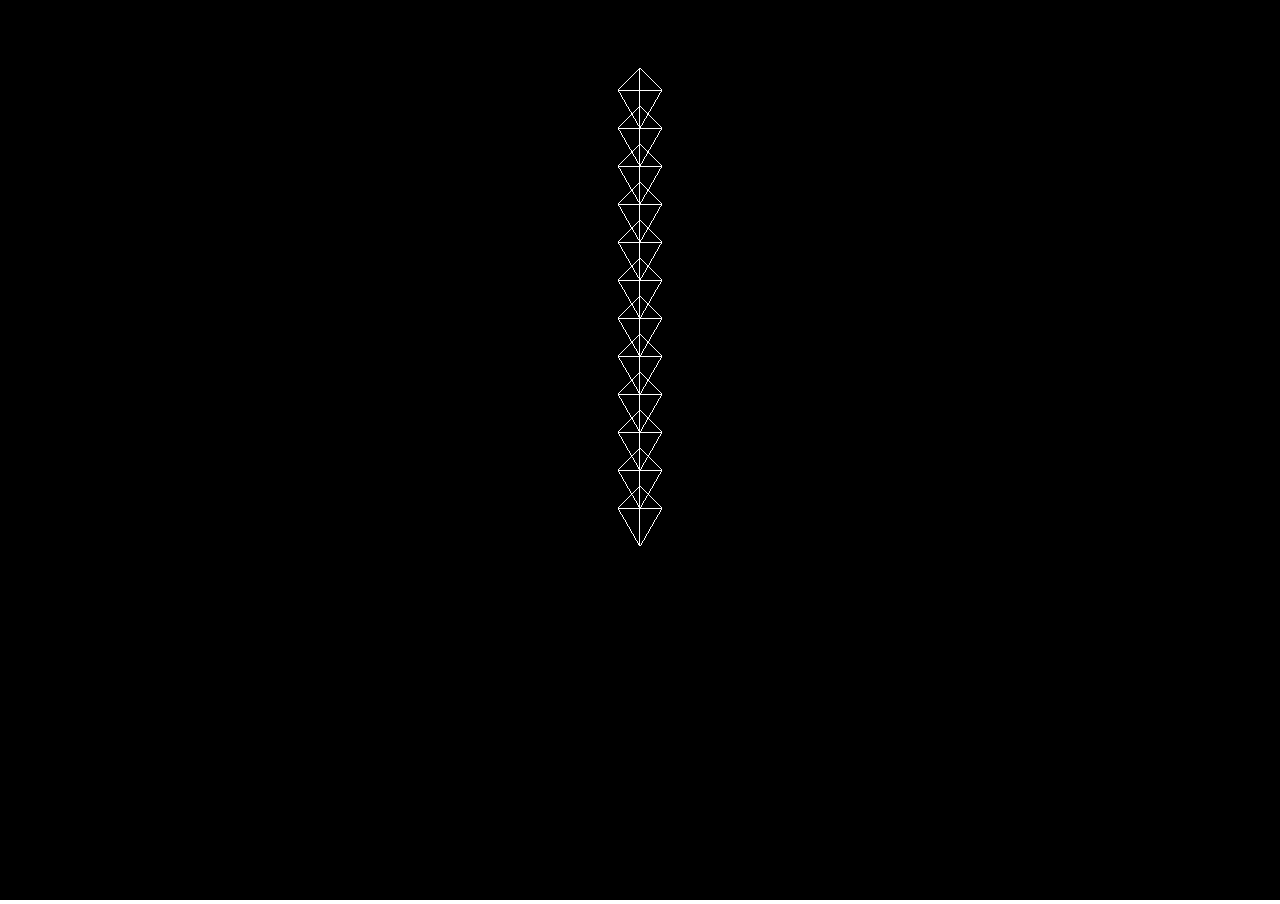
==== ik-solver/index.html @ 7d8c99d6 "Graphics portfolio site with live WebGL demos Recreates adityaaggarwal.com/graphics.html (archived 2" ====
<!DOCTYPE html>
<html>

<head>
	<meta charset=utf-8>
	<title>Inverse Kinematics Chain</title>
	<style>
		body {
			margin: 0;
		}

		canvas {
			width: 100%;
			height: 100%
		}
	</style>
</head>

<body>
	<script src="js/three.min.js"></script>
	<script>
		window.addEventListener('mousemove', onMouseMove, false);

		var mouse = new THREE.Vector3(0, -1, 5);

		function onMouseMove(event) {

			// calculate mouse position in normalized device coordinates
			// (-1 to +1) for both components
			mouse.x = ((event.clientX / window.innerWidth) * 2 - 1) * 5;
			mouse.y = (-(event.clientY / window.innerHeight) * 2 + 1) * 5;

		}

		window.addEventListener( 'mousemove', onMouseMove, false );



		function updateIK(geometryNode, point) {
			if (geometryNode.children.length > 4) {
				geometryNode.parent.updateMatrixWorld();
				geometryNode.updateMatrixWorld();
				updateIK(geometryNode.children[4].children[0], point);
			}

			let subtractVector = new THREE.Vector3();


			var vectorA = geometryNode.children[0].geometry.vertices[1].clone();
			var vectorB = geometryNode.children[0].geometry.vertices[2].clone();

			vectorA.applyMatrix4(geometryNode.matrixWorld)
			vectorB.applyMatrix4(geometryNode.matrixWorld)

			subtractVector = subtractVector.subVectors(vectorA, vectorB);
			let currDirection = subtractVector.normalize();

			let subtractVectorTwo = new THREE.Vector3()
			subtractVector = subtractVectorTwo.subVectors(vectorA, point);
			let expectedDirection = subtractVectorTwo.normalize();

			//rotation transformations
			let rota = Math.atan2(currDirection.y, currDirection.x)
			if (isNaN(rota)) {
				theta = 0;
			}
			let rotb = Math.atan2(expectedDirection.y, expectedDirection.x)
			if (isNaN(rotb)) {
				theta = 0;
			}
			let theta = rotb - rota;


			geometryNode.rotateZ(theta * 0.1)
			//group.rotateOnAxis(new THREE.Vector3(0, 0, 1), theta);

		}
		// Our Javascript will go here.
		var scene = new THREE.Scene();
		var camera = new THREE.PerspectiveCamera(90, window.innerWidth / window.innerHeight, 0.1, 1000);
		var material = new THREE.LineBasicMaterial({
			color: 0xffffff
		});
		const MINI = ((2.0/3.0) / (1 + Math.sqrt(3.0)));
		const LARGE = MINI * Math.sqrt(3.0);


		const boneCount = 12;
		const boneLength = LARGE/3;
		let lastGroup = null;
		var root = new THREE.Group();
		for (let i = 0; i < boneCount; ++i) {



			// let vecAMiddle = new THREE.Vector3(0, (START - (i * (2.0 - MINI)) + MINI), -5);
			// let vecBMiddle  = new THREE.Vector3(0, START - (i * (2.0 - MINI)), -5);
			// let vecCMiddle = new THREE.Vector3(0, START - (i * (2.0 - MINI)) - LARGE, -5);

			let vecAMiddle = new THREE.Vector3(0, MINI, 0);
			let vecBMiddle = new THREE.Vector3(0, 0, 0);
			let vecCMiddle = new THREE.Vector3(0, -1 * LARGE, 0);

			//let vecBRight  = new THREE.Vector3(MINI, START - (i * (2.0 - MINI)), -5);
			//let vecBLeft  = new THREE.Vector3(-1 * MINI, START - (i * (2.0 - MINI)), -5);
			let vecBRight = new THREE.Vector3(MINI, 0, 0);
			let vecBLeft = new THREE.Vector3(-1 * MINI, 0, 0);


			var middleGeometry = new THREE.Geometry();
			middleGeometry.vertices.push(vecAMiddle);
			middleGeometry.vertices.push(vecBMiddle);
			middleGeometry.vertices.push(vecCMiddle);
			var l1 = new THREE.Line(middleGeometry, material);



			var rightGeometry = new THREE.Geometry();
			rightGeometry.vertices.push(vecAMiddle, vecBRight, vecCMiddle);
			var l2 = new THREE.Line(rightGeometry, material);

			var leftGeometry = new THREE.Geometry();
			leftGeometry.vertices.push(vecAMiddle, vecBLeft, vecCMiddle);
			var l3 = new THREE.Line(leftGeometry, material);

			var cross = new THREE.Geometry();
			cross.vertices.push(vecBLeft, vecBRight);
			var l4 = new THREE.Line(cross, material);

			var geometryNode = new THREE.Group();
			geometryNode.add(l1);
			geometryNode.add(l2);
			geometryNode.add(l3);
			geometryNode.add(l4);

			var translateNode;

			if (i != 0) {
				translateNode = new THREE.Group();
				translateNode.translateY(-1 * LARGE);
			} else {
				translateNode = root;
				console.log(translateNode);
			}
			translateNode.add(geometryNode);

			if (lastGroup != null) {
				lastGroup.add(translateNode);
			}
			lastGroup = geometryNode;
		}
		root.translateZ(-5);
		root.translateY(4);
		//console.log(root);
		scene.add(root);









		var renderer = new THREE.WebGLRenderer();
		renderer.setSize(window.innerWidth, window.innerHeight);


		function animate() {

		//	setTimeout( function() {
				updateIK(root.children[0], mouse);
				requestAnimationFrame(animate);

		//	}, 1000 / 20 );

			renderer.render(scene, camera);

		}
		animate();

		document.body.appendChild(renderer.domElement);
	</script>
</body>

</html>
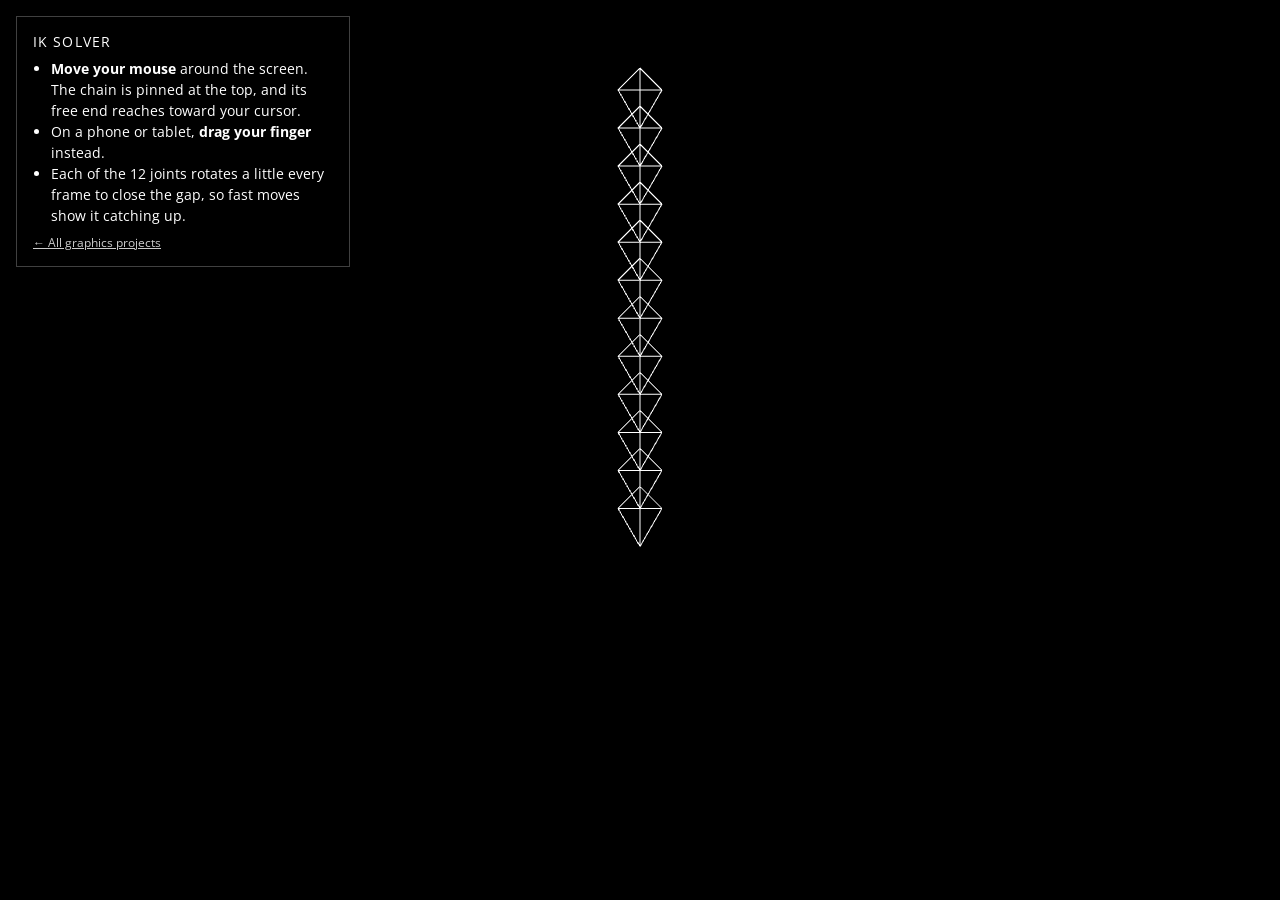
==== commit 3d3a4ca6: "Add instructions to both demos; make particle system interactive on desktop Particle system only lis" ====
--- a/ik-solver/index.html
+++ b/ik-solver/index.html
@@ -1,26 +1,71 @@
 <!DOCTYPE html>
-<html>
+<html lang="en">
 
 <head>
 	<meta charset=utf-8>
-	<title>Inverse Kinematics Chain</title>
+	<meta name="viewport" content="width=device-width, initial-scale=1">
+	<title>IK Solver — Aditya Aggarwal</title>
+	<link rel="stylesheet" href="https://fonts.googleapis.com/css?family=Open+Sans">
 	<style>
 		body {
 			margin: 0;
+			overflow: hidden;
+			background: #000;
 		}
 
 		canvas {
-			width: 100%;
-			height: 100%
+			display: block;
+			touch-action: none;
+			cursor: crosshair;
+		}
+
+		.panel {
+			position: fixed;
+			top: 16px;
+			left: 16px;
+			max-width: 300px;
+			padding: 14px 16px;
+			background: rgba(0, 0, 0, 0.65);
+			border: 1px solid rgba(255, 255, 255, 0.25);
+			color: #fff;
+			font: 14px/1.5 "Open Sans", sans-serif;
+			user-select: none;
+		}
+		.panel h1 {
+			font-size: 14px;
+			font-weight: normal;
+			text-transform: uppercase;
+			letter-spacing: 0.08em;
+			margin: 0 0 6px;
+		}
+		.panel ul {
+			margin: 0;
+			padding-left: 18px;
+		}
+		.panel a {
+			color: #fff;
+		}
+		.panel .back {
+			display: inline-block;
+			margin-top: 8px;
+			font-size: 12px;
+			opacity: 0.8;
 		}
 	</style>
 </head>
 
 <body>
+	<div class="panel">
+		<h1>IK Solver</h1>
+		<ul>
+			<li><strong>Move your mouse</strong> around the screen. The chain is pinned at the top, and its free end reaches toward your cursor.</li>
+			<li>On a phone or tablet, <strong>drag your finger</strong> instead.</li>
+			<li>Each of the 12 joints rotates a little every frame to close the gap, so fast moves show it catching up.</li>
+		</ul>
+		<a class="back" href="../">← All graphics projects</a>
+	</div>
 	<script src="js/three.min.js"></script>
 	<script>
-		window.addEventListener('mousemove', onMouseMove, false);
-
 		var mouse = new THREE.Vector3(0, -1, 5);
 
 		function onMouseMove(event) {
@@ -32,7 +77,9 @@
 
 		}
 
-		window.addEventListener( 'mousemove', onMouseMove, false );
+		// Pointer events cover mouse, pen and touch (the original was mouse-only)
+		window.addEventListener('pointermove', onMouseMove, false);
+		window.addEventListener('pointerdown', onMouseMove, false);
 
 
 
@@ -61,14 +108,11 @@
 
 			//rotation transformations
 			let rota = Math.atan2(currDirection.y, currDirection.x)
-			if (isNaN(rota)) {
+			let rotb = Math.atan2(expectedDirection.y, expectedDirection.x)
+			let theta = rotb - rota;
+			if (isNaN(theta)) {
 				theta = 0;
 			}
-			let rotb = Math.atan2(expectedDirection.y, expectedDirection.x)
-			if (isNaN(rotb)) {
-				theta = 0;
-			}
-			let theta = rotb - rota;
 
 
 			geometryNode.rotateZ(theta * 0.1)
@@ -162,8 +206,15 @@
 
 
 
-		var renderer = new THREE.WebGLRenderer();
+		var renderer = new THREE.WebGLRenderer({ antialias: true });
+		renderer.setPixelRatio(window.devicePixelRatio || 1);
 		renderer.setSize(window.innerWidth, window.innerHeight);
+
+		window.addEventListener('resize', function () {
+			camera.aspect = window.innerWidth / window.innerHeight;
+			camera.updateProjectionMatrix();
+			renderer.setSize(window.innerWidth, window.innerHeight);
+		});
 
 
 		function animate() {
